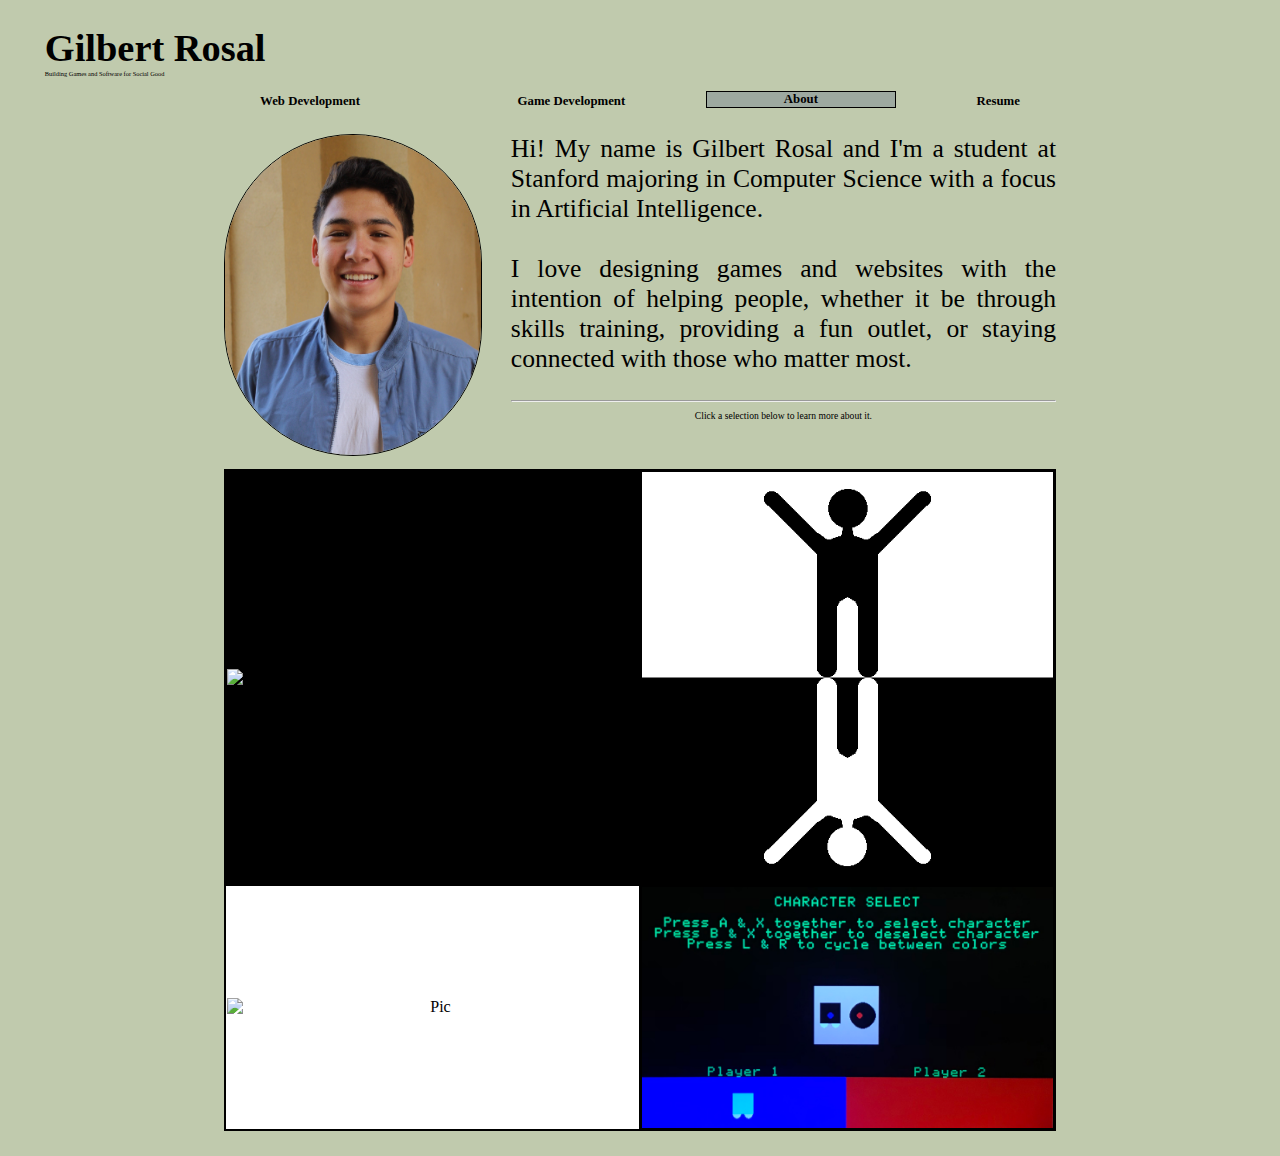
==== index.html @ 30e77e26 "First publication" ====
<!DOCTYPE html>
<html lang="en">
<head>
  <meta charset="UTF-8">
  <meta name="description" content="All about Gilbert Rosal">
  <meta name="keywords" content="Gilbert, Rosal, game, design, game design, coding">
  <meta name="author" content="John Doe">
  <meta name="viewport" content="width=device-width, initial-scale=1.0">
  <title>Gilbert Rosal</title>
  <link rel="stylesheet" href="gilbert_rosal.css">
  <script>
  function openTab(evt, tabName) {
    var i, tabcontent, tablinks, videos;

    videos = document.getElementsByTagName("video");
    for (i = 0; i < videos.length; i++) videos[i].pause();

    tabcontent = document.getElementsByClassName("tab");
    for (i = 0; i < tabcontent.length; i++) {
      tabcontent[i].style.display = "none";
    }

    tablinks = document.getElementsByClassName("links");
    for (i = 0; i < tablinks.length; i++) {
        tablinks[i].className = tablinks[i].className.replace(" active", "");
    }

    document.getElementById(tabName).style.display = "block";
    for (i = 0; i < tablinks.length; i++) {
        if (tablinks[i].className.includes(tabName)) tablinks[i].className += " active";
    }

  }

function openInternal(evt, internalName) {
  // Declare all variables
  var i, tabcontent, tablinks, videos;

  videos = document.getElementsByTagName("video");
  for (i = 0; i < videos.length; i++) videos[i].pause();

  // Get all elements with class="tabcontent" and hide them
  tabcontent = document.getElementsByClassName("internaltabcontent");
  for (i = 0; i < tabcontent.length; i++) {
    tabcontent[i].style.display = "none";
  }

  // Get all elements with class="tablinks" and remove the class "active"
  tablinks = document.getElementsByClassName("internallink");
  for (i = 0; i < tablinks.length; i++) {
    tablinks[i].className = tablinks[i].className.replace(" active", "");
  }

  // Show the current tab, and add an "active" class to the button that opened the tab
  document.getElementById(internalName).style.display = "block";
  for (i = 0; i < tablinks.length; i++) {
        if (tablinks[i].className.includes(internalName)) {
          tablinks[i].className += " active";
          if (document.getElementById(internalName+'vid') != null) document.getElementById(internalName+'vid').play();
        }
  }
}

function openBoth(event, tabName, internalName) {
  openTab(event, tabName);
  openInternal(event, internalName);
}
  </script>
</head>
<!--------------------------------------------- HEAD --------------------------------------------------------------- -->
<body>
  <header>
    <a class="links name" onclick="openTab(event, 'about')" id="defaultOpen">Gilbert Rosal</a>
    <div id="cap">Building Games and Software for Social Good</div>
  </header>
  <nav>
    <ul>
      <li><a class="links info webDevelopment" onclick="openTab(event, 'webDevelopment')">Web Development</a></li>
      <li><a class="links info gameDevelopment" onclick="openTab(event, 'gameDevelopment')">Game Development</a></li>
      <li><a class="links info about" onclick="openTab(event, 'about')" style="display:block;">About</a></li>
      <li><a class="links info resume" onclick="openTab(event, 'resume')">Resume</a></li>
    </ul>
  </nav>
  <section id="about" class="tab">
    <p>
      <img class="mainpic" src="images/Gilbert_Rosal_photo.jpg" alt="A picture of Gilbert Rosal">
      Hi! My name is Gilbert Rosal and I'm a student at Stanford majoring in Computer Science
      with a focus in Artificial Intelligence.
      <br><br>
      I love designing games and websites with the intention of helping people, whether it be
      through skills training, providing a fun outlet, or staying connected with those who matter most.
    </p>
    <hr>
    <div style="font-size: 0.75vw; font-family:'Verdana';text-align:center;">Click a selection below to learn more about it.</div>
    <table>
      <tr>
        <td onclick="openBoth(event, 'gameDevelopment', 'blueshot')"><img src="images/blueshot.png" class="preview" alt="Pic"></td>
        <td onclick="openBoth(event, 'gameDevelopment', 'coin')"><img src="images/coin.png" class="preview" alt="Pic"></td>
      </tr>
      <tr>
        <td onclick="openBoth(event, 'webDevelopment', 'programsheet')" style="background-color:white;"><img src="images/ProgramSheet.png" class="preview" alt="Pic"></td>
        <td onclick="openBoth(event, 'gameDevelopment', 'supercs107e')"><img src="images/superStanford.jpg" class="preview" alt="Pic"></td>
      </tr>
    </table>
  </section>
  <section id="webDevelopment" class="tab">
    <div class="internaltab">
      <button class="internallink programsheet" onclick="openInternal(event, 'programsheet')">Program Sheet</button>
      <button class="internallink eve" onclick="openInternal(event, 'eve')">EVE</button>
      <button class="internallink ecc" onclick="openInternal(event, 'ecc')">ECC</button>
    </div>
    <div id="programsheet" class="internaltabcontent">
      <div class="website">
        <iframe src="websites/Final.html"></iframe>
      </div>
      <div class="desc">
        This program sheet helps Stanford students planning to enter A.I. plan the classes they will take through their
        four years at Stanford. The website was drafted on behalf of Stanford as they were looking for a better way
        for students to develop their 4-year plans.<br>
        <br>
        The website uses a drag and drop interface that informs students of any incomplete prerequisites when a class
        is selected, any classes that follow a planned class, any classes the student gets credit for from AP/IB tests,
        and any outstanding degree requirements. Users click the selector, select a class, and can then drag that class
        into the available time based on whether it is offered and whether all prerequisites have been satisfied.
      </div>
    </div>
    <div id="eve" class="internaltabcontent">
      <div class="website">
        <iframe src="https://cdn.embedly.com/widgets/media.html?src=https%3A%2F%2Fc.simmer.io%2Fstatic%2FunityFrame%2Findex.html%3Furl%3Dhttps%253A%252F%252Fsimmercdn.com%252Funity%252FPZHZuMH9F7MUl3JndiQwsXqkYdZ2%252Fcontent%252F0b6ea978-04a2-a0ef-ca82-b8bcc5371b04%26imagePath%3Dscreens%2F0.png&url=https%3A%2F%2Fsimmer.io%2F%40erawn%2Fp2ee-v2&image=https%3A%2F%2Fsimmercdn.com%2Funity%2FPZHZuMH9F7MUl3JndiQwsXqkYdZ2%2Fcontent%2F0b6ea978-04a2-a0ef-ca82-b8bcc5371b04%2Fscreens%2F0.png&key=a19fcc184b9711e1b4764040d3dc5c07&type=text%2Fhtml&schema=simmer">
        </iframe>
      </div>
      <div class="desc">
        In a group of 3, we designed an explorable explainer to help users clarify the dichotomy between the environment
        and the economy. More often than not, these two things are seen as opposite ends of a spectrum and with this
        explainer, we hope to debunk that myth to show that the two can mutually coexist.<br>
        <br>
        As users select different policies, they can see the percent change each policy has on different factors. These
        percent changes are based on research referenced in the larger <a href="https://medium.com/design-for-understanding-cs-247i-fall-2019/climate-and-the-economy-470d5c4278c9">
        article</a> this explainer was attached to. The user can then click on the effects tab that fades in to learn more.
      </div>
    </div>
    <div id="ecc" class="internaltabcontent">
      <div class="website">
        <iframe src="https://erawn6.wixsite.com/enviro-econ"></iframe>
      </div>
      <div class="desc">
        Following the development of EVE, my group and I developed a website titled "The Economics of Climate Change" or
        ECC for short. This website's goal was to further break the perceived dichotomy between the environment and economy.
        This website equips users with tools to see research and news to break the myth, followed by opportunities to take action afterwards.<br>
        <br>
        The write-up explains the design steps that were taken to create the website including our content strategy and
        message architecture break downs. It also includes a review of preliminary research that looked at an average
        user's mental model of our topic to generate intuitive navigation links.<br>
        <br>
        The full write-up is accessible
        <a target="_blank" href="https://medium.com/@erawn/the-economics-of-climate-change-7a186cf1a454">here</a>
        and the full website is accessible
        <a target="_blank" href="https://erawn6.wixsite.com/enviro-econ">here</a>.
      </div>
    </div>
  </section>
  <section id="gameDevelopment" class="tab">
    <div class="internaltab">
      <button class="internallink blueshot" onclick="openInternal(event, 'blueshot')">Blueshot</button>
      <button class="internallink supercs107e" onclick="openInternal(event, 'supercs107e')">Super CS107E</button>
      <button class="internallink coin" onclick="openInternal(event, 'coin')">Coin</button>
    </div>
    <div id="blueshot" class="internaltabcontent">
      <div class="internalvid">
        <video id="blueshotvid" loop controls>
          <source src="videos/blueshot.mp4" type="video/mp4">
          Your browser does not support mp4s.
        </video>
        <hr>
        <div class="internaltxt">
          Blueshot is a 2-player cooperative game where players can connect over the internet to battle incoming waves
          of enemies. Each player can either see the color of an enemy (red, green, blue) or cannot see the color. If
          the player cannot see the color, then that enemy is trying to kill them. That player must kill the enemy
          before it reaches them by shooting it with the correct color. The teammate is the player who can see the
          enemies color. Using a ping, the teammate must then communicate to the player being chased what color the
          enemy is. <br>
          <br>
          This game was the final project for the class "Neuroplasticity and Musical Gaming". The game's goal is to
          train users in two important skills: empathizing and low-level object formation. Firstly, by forcing users to experience
          running and communicating, we hope to generate a better ability to empathize with struggle. Secondly, by creating
          an association between sound and object, we hope to improve the response of brain cells that attach meaning to sound.<br>
          <br>
          The game was made using Unity in a group of 4, with version control handled through Unity. I was in charge of
          managing enemies, audio (both production and scripting), and bug-fixing networking issues.

        </div>
      </div>
    </div>
    <div id="supercs107e" class="internaltabcontent">
      <div class="internalvid">
        <video id="supercs107evid" loop controls muted>
          <source src="videos/supercs107e.mp4" type="video/mp4">
          Your browser does not support mp4s.
        </video>
        <hr>
        <div class="internaltxt">
          Super CS107E is a 2-player fighting game that draws heavy inspiration from Nintendo's Super Smash Brothers.
          In this game, each player selects a character then must fight the other until they deplete their opponent's
          health bar. <br>
          <br>
          It was made in a group of two in a Unix command line with version control managed through Github.
          The game was made from scratch on a Raspberry Pi using a self-made graphics library in C. The game uses
          Gamecube Remotes as the players' controllers with scripts made in C and assembly. <br>
          <br>
          The code for the game is available <a href="https://github.com/rosalg/projects/tree/master/SuperSmashCS107E">here</a>.
        </div>
      </div>
    </div>
    <div id="coin" class="internaltabcontent">
      <div class="internalvid">
        <video id="coinvid" loop controls muted>
          <source src="videos/coin.mp4" type="video/mp4">
          Your browser does not support mp4s.
        </video>
      </div>
      <hr>
      <div class="internaltxt">
        Coin: A Tale of Two Sides is a self-made single-player puzzle game available on the
        <a id="appstorelink" href="https://apps.apple.com/us/app/coin-a-tale-of-two-sides/id1506452163">iOS app store</a> for free.
        Users are confronted with the challenge of bringing both characters to the exit <span style="font-weight:bold;">at the same time</span>.
        The difficulty lies in the character movement and stage layout: whenever one character moves, the other must move as well, forcing users
        to think about how the actions of one can affect the other's ability to reach the exit. Users move the characters by dragging
        the joystick on the left to move left and right and the button on the right to jump. <br>
        <br>
        The game was made using Unity and all music, sound effects, and artwork were made by myself. Unity was self taught. <br>
        <br>
        I also made this game with the intention of it being a serious game that makes commentary through subtext and
        a user's puzzle solving process. This is because the user must consider both character's perspectives to reach
        some common goal. Through this subtle communication, I aim to improve users' empathy and ability to communicate
        with people of differing perspectives.<br>
        <br>
        The code for the game is available <a href="https://github.com/rosalg/projects/tree/master/Coin/Assets/Scripts">here</a>.
      </div>
    </div>
  </section>
  <section id="resume" class="tab">
    <div style="text-align:center;">
      <img src="images/resume.png" alt="Resume" width="50%" border="1px solid black">
    </div>
  </section>
  <script>
    document.getElementById("defaultOpen").click();
  </script>
</body>
<!--------------------------------------------- BODY --------------------------------------------------------------- -->

</html>
---- gilbert_rosal.css ----
body {
    margin: 1vw 2.5vw;
    padding: 1vw;
    background-color: #C0CAAD;
}

/* ----------------- HEADER SECTION ------------------------*/

header {
    font-family: "Verdana";
}

#cap {
    font-size: 0.5vw;
}

.name {
    font-size: 3.0vw;
    font-weight: bold;
}

/* ----------------- NAV SECTION --------------------------*/

nav {
    margin: 1vw 0 1vw 0;
}

ul {
    font-family: "Verdana";
    list-style-type: none;
    text-align: center;
    margin: 0;
    padding: 0;
}

li {
    display: inline-block;
    vertical-align: middle;
}

.links:visited, .links:link {
    color: #000000;
    text-decoration: none;
}

.links:hover {
    color: #000000;
    background-color: #9DA9A0;
    text-decoration: none;
    opacity: 0.5;
}

.links:active {
    opacity: 0;
}

.info {
    font-size: 1vw;
    padding: 0vw 6vw;
    font-weight: bold;
}

.active {
    background-color: #9DA9A0;
    border: 1px solid black;
}

/* ----------------- ABOUT SECTION --------------------------*/

.mainpic {
    width: 20vw;
    height: 25vw;
    float: left;
    margin-right: 2.25vw;
    margin-bottom: 1vw;
    border-radius: 50vw;
    border: 0.1vw solid black;
}

section {
    margin: 0 14vw;
}

.tab {
    display: none;
    animation: fadeEffect 1s;
}

@keyframes fadeEffect {
    from {opacity: 0;}
    to {opacity: 1;}
}

.tab p {
    font-family: "Verdana";
    font-size: 2vw;
    text-align: justify;
}

table {
    width: 100%;
    background-color: black;
    text-align: center;
    font-family: "Verdana";
}

td {
    width: 50%;
}

td:hover {
    animation: fadeEffectTwo 0.5s;
    opacity: 0.5;
}

.preview {
    display: block;
    width: 100%;
}

@keyframes fadeEffectTwo {
    from {opacity: 1;}
    to {opacity: 0.5;}
}

/* ----------------- GAME/WEB DEV SECTION --------------------------*/
.internaltab {
  overflow: hidden;
  margin-top: 2vw;
  border: 1px solid black;
  background-color: #C0CAAD;
}

.internaltab button {
  background-color: inherit;
  float: left;
  border: none;
  outline: none;
  cursor: pointer;
  padding: 1vw 1vw;
  transition: 0.3s;
  font-size: 1.5vw;
  font-weight: bold;
}

.internaltab button:hover {
  animation: grow 0.25s;
  font-size: 1.55vw;
}

@keyframes grow {
    from{font-size:1.5vw;}
    to{font-size:1.55vw;}
}

.internaltab button.active {
  background-color: #9DA9A0;
}

.internaltabcontent {
    display: none;
    border: 1px solid black;
}

.internaltabcontent .internalvid {
    padding: 1vw 0;
    text-align: center;
}

.internaltabcontent .internaltxt {
    text-align: justify;
    font-size: 1vw;
    font-family: "Verdana";
    padding: 1vw;
}

video {
    width: 50%;
    height: auto;
    border: 1px solid black;
    border-radius: 10px;
}

#appstorelink:hover {
    background-color: #9DA9A0;
}

.website {
    float: left;
    width: 80%;
    height: 800px;
}

.desc {
    float: left;
    width: 20%;
    height: 800px;
    font-family: "Verdana";
    font-size: 0.75vw;
    padding: 1vw 2vw;
    box-sizing: border-box;
    border-style: solid;
    border-width: 0 1px 1px 0;
    border-color: black;
}

.website iframe, .website img{
    height: 800px;
    width: 100%;
    border-style: solid;
    border-width: 0 0 1px 1px;
    border-color: black;
}

.website img:hover {
    opacity: 0.5;
}
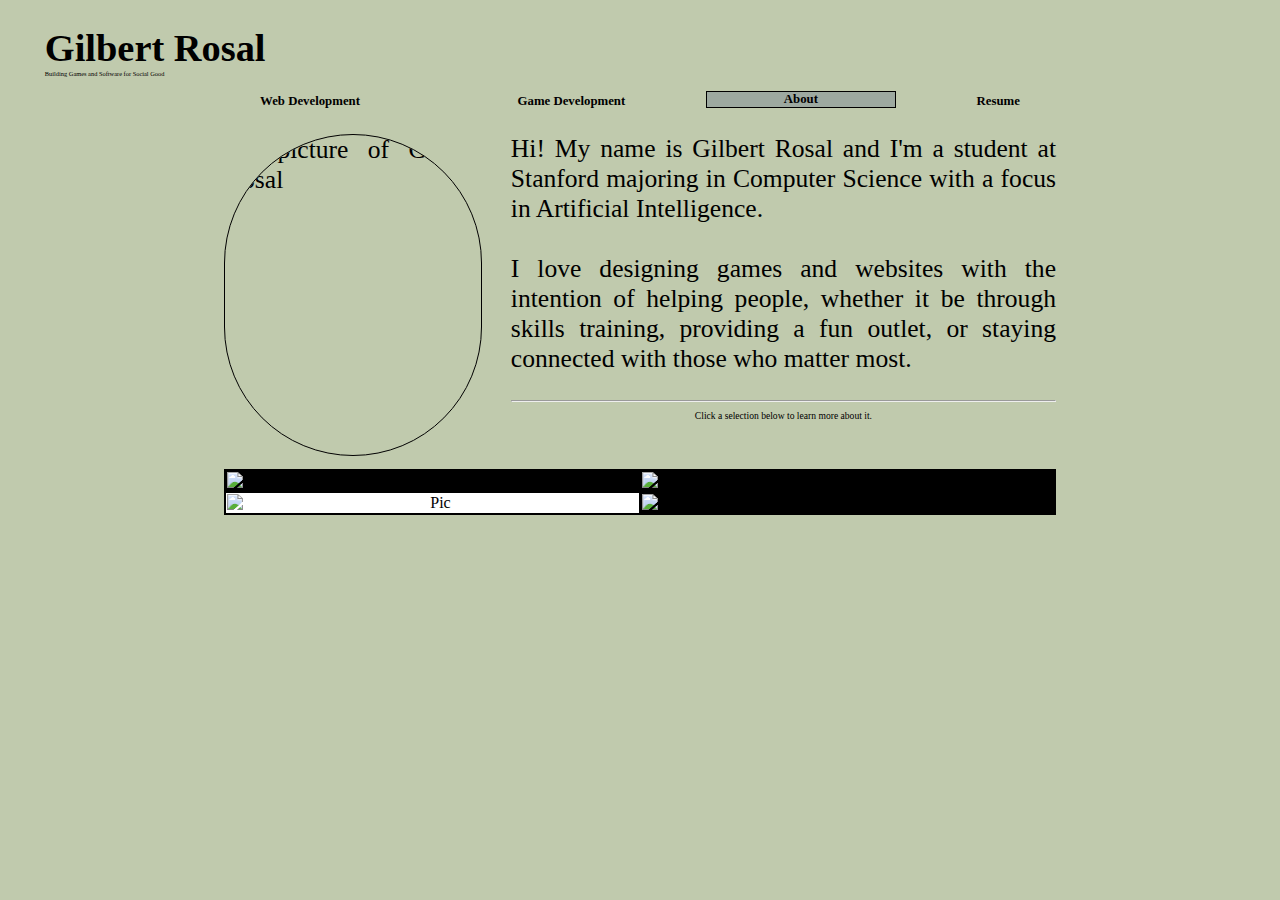
==== commit ef87dfe5: "CSS test" ====
--- a/index.html
+++ b/index.html
@@ -7,7 +7,7 @@
   <meta name="author" content="John Doe">
   <meta name="viewport" content="width=device-width, initial-scale=1.0">
   <title>Gilbert Rosal</title>
-  <link rel="stylesheet" href="gilbert_rosal.css">
+  <link rel="stylesheet" type="text/css" href="css/gilbert_rosal.css">
   <script>
   function openTab(evt, tabName) {
     var i, tabcontent, tablinks, videos;
--- a/css/gilbert_rosal.css
+++ b/css/gilbert_rosal.css
@@ -0,0 +1,217 @@
+body {
+    margin: 1vw 2.5vw;
+    padding: 1vw;
+    background-color: #C0CAAD;
+}
+
+/* ----------------- HEADER SECTION ------------------------*/
+
+header {
+    font-family: "Verdana";
+}
+
+#cap {
+    font-size: 0.5vw;
+}
+
+.name {
+    font-size: 3.0vw;
+    font-weight: bold;
+}
+
+/* ----------------- NAV SECTION --------------------------*/
+
+nav {
+    margin: 1vw 0 1vw 0;
+}
+
+ul {
+    font-family: "Verdana";
+    list-style-type: none;
+    text-align: center;
+    margin: 0;
+    padding: 0;
+}
+
+li {
+    display: inline-block;
+    vertical-align: middle;
+}
+
+.links:visited, .links:link {
+    color: #000000;
+    text-decoration: none;
+}
+
+.links:hover {
+    color: #000000;
+    background-color: #9DA9A0;
+    text-decoration: none;
+    opacity: 0.5;
+}
+
+.links:active {
+    opacity: 0;
+}
+
+.info {
+    font-size: 1vw;
+    padding: 0vw 6vw;
+    font-weight: bold;
+}
+
+.active {
+    background-color: #9DA9A0;
+    border: 1px solid black;
+}
+
+/* ----------------- ABOUT SECTION --------------------------*/
+
+.mainpic {
+    width: 20vw;
+    height: 25vw;
+    float: left;
+    margin-right: 2.25vw;
+    margin-bottom: 1vw;
+    border-radius: 50vw;
+    border: 0.1vw solid black;
+}
+
+section {
+    margin: 0 14vw;
+}
+
+.tab {
+    display: none;
+    animation: fadeEffect 1s;
+}
+
+@keyframes fadeEffect {
+    from {opacity: 0;}
+    to {opacity: 1;}
+}
+
+.tab p {
+    font-family: "Verdana";
+    font-size: 2vw;
+    text-align: justify;
+}
+
+table {
+    width: 100%;
+    background-color: black;
+    text-align: center;
+    font-family: "Verdana";
+}
+
+td {
+    width: 50%;
+}
+
+td:hover {
+    animation: fadeEffectTwo 0.5s;
+    opacity: 0.5;
+}
+
+.preview {
+    display: block;
+    width: 100%;
+}
+
+@keyframes fadeEffectTwo {
+    from {opacity: 1;}
+    to {opacity: 0.5;}
+}
+
+/* ----------------- GAME/WEB DEV SECTION --------------------------*/
+.internaltab {
+  overflow: hidden;
+  margin-top: 2vw;
+  border: 1px solid black;
+  background-color: #C0CAAD;
+}
+
+.internaltab button {
+  background-color: inherit;
+  float: left;
+  border: none;
+  outline: none;
+  cursor: pointer;
+  padding: 1vw 1vw;
+  transition: 0.3s;
+  font-size: 1.5vw;
+  font-weight: bold;
+}
+
+.internaltab button:hover {
+  animation: grow 0.25s;
+  font-size: 1.55vw;
+}
+
+@keyframes grow {
+    from{font-size:1.5vw;}
+    to{font-size:1.55vw;}
+}
+
+.internaltab button.active {
+  background-color: #9DA9A0;
+}
+
+.internaltabcontent {
+    display: none;
+    border: 1px solid black;
+}
+
+.internaltabcontent .internalvid {
+    padding: 1vw 0;
+    text-align: center;
+}
+
+.internaltabcontent .internaltxt {
+    text-align: justify;
+    font-size: 1vw;
+    font-family: "Verdana";
+    padding: 1vw;
+}
+
+video {
+    width: 50%;
+    height: auto;
+    border: 1px solid black;
+    border-radius: 10px;
+}
+
+#appstorelink:hover {
+    background-color: #9DA9A0;
+}
+
+.website {
+    float: left;
+    width: 80%;
+    height: 800px;
+}
+
+.desc {
+    float: left;
+    width: 20%;
+    height: 800px;
+    font-family: "Verdana";
+    font-size: 0.75vw;
+    padding: 1vw 2vw;
+    box-sizing: border-box;
+    border-style: solid;
+    border-width: 0 1px 1px 0;
+    border-color: black;
+}
+
+.website iframe, .website img{
+    height: 800px;
+    width: 100%;
+    border-style: solid;
+    border-width: 0 0 1px 1px;
+    border-color: black;
+}
+
+.website img:hover {
+    opacity: 0.5;
+}
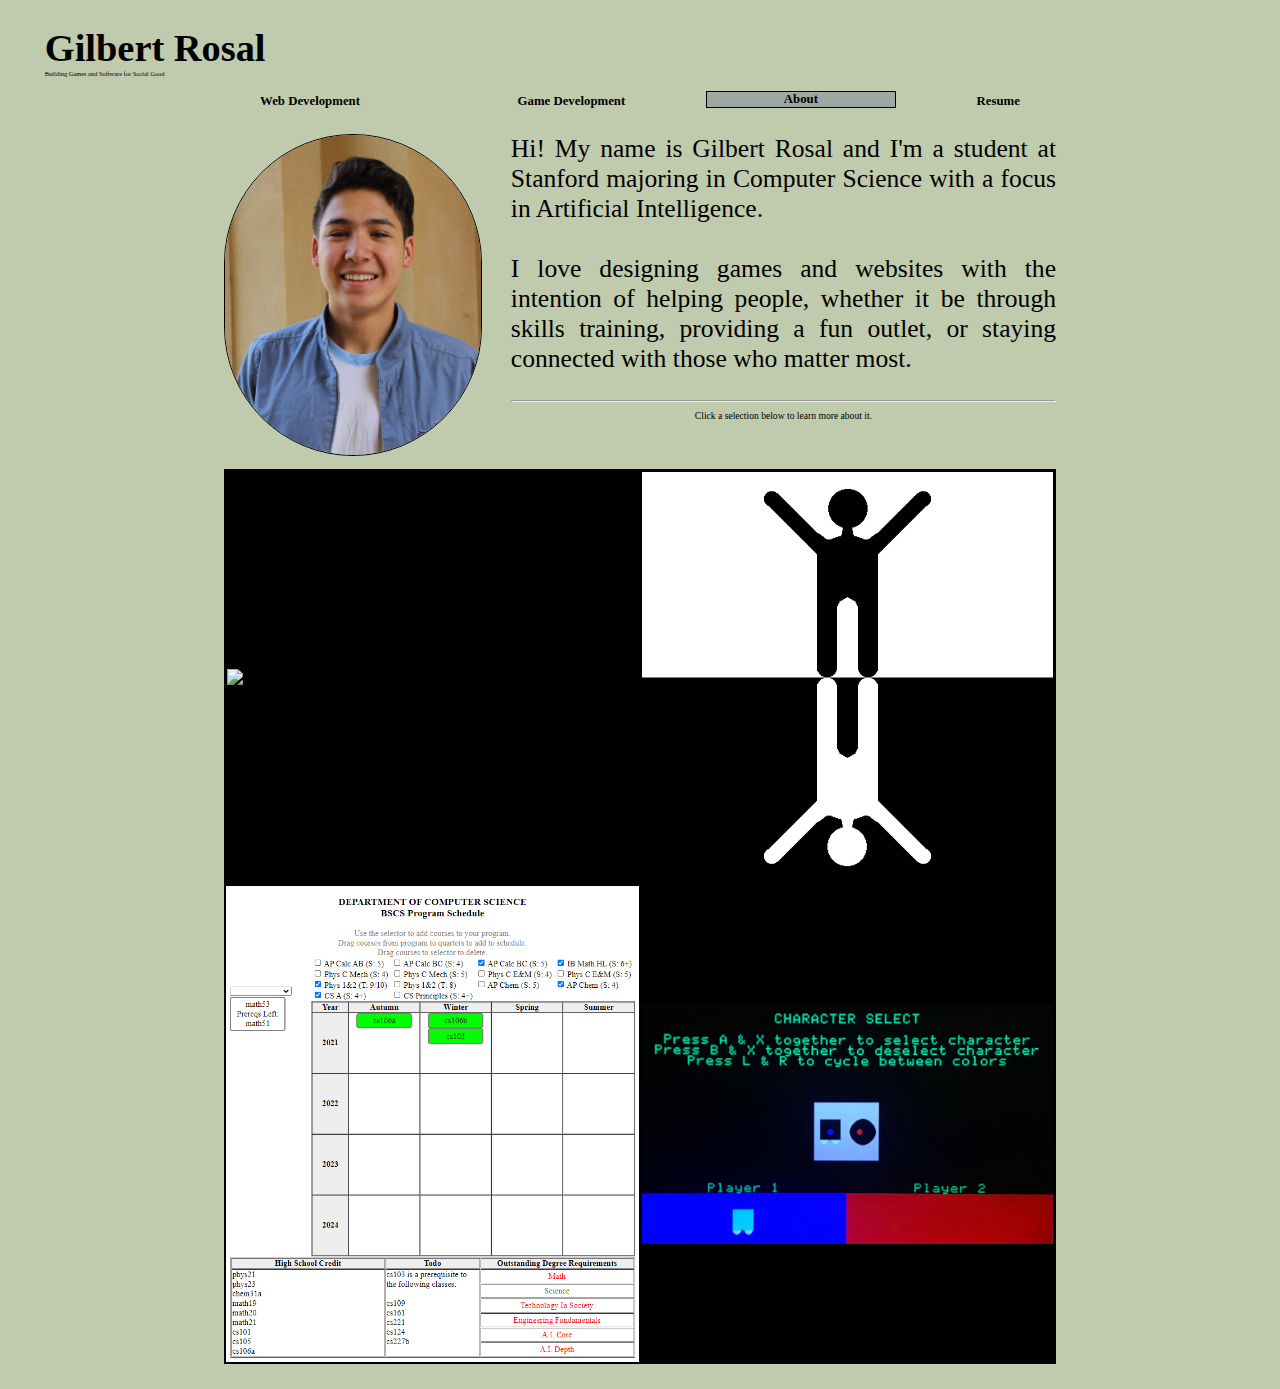
==== commit 566bee2d: "image fix hopefully" ====
--- a/index.html
+++ b/index.html
@@ -98,7 +98,7 @@
         <td onclick="openBoth(event, 'gameDevelopment', 'coin')"><img src="images/coin.png" class="preview" alt="Pic"></td>
       </tr>
       <tr>
-        <td onclick="openBoth(event, 'webDevelopment', 'programsheet')" style="background-color:white;"><img src="images/ProgramSheet.png" class="preview" alt="Pic"></td>
+        <td onclick="openBoth(event, 'webDevelopment', 'programsheet')" style="background-color:white;"><img src="images/ProgramSheet.PNG" class="preview" alt="Pic"></td>
         <td onclick="openBoth(event, 'gameDevelopment', 'supercs107e')"><img src="images/superStanford.jpg" class="preview" alt="Pic"></td>
       </tr>
     </table>
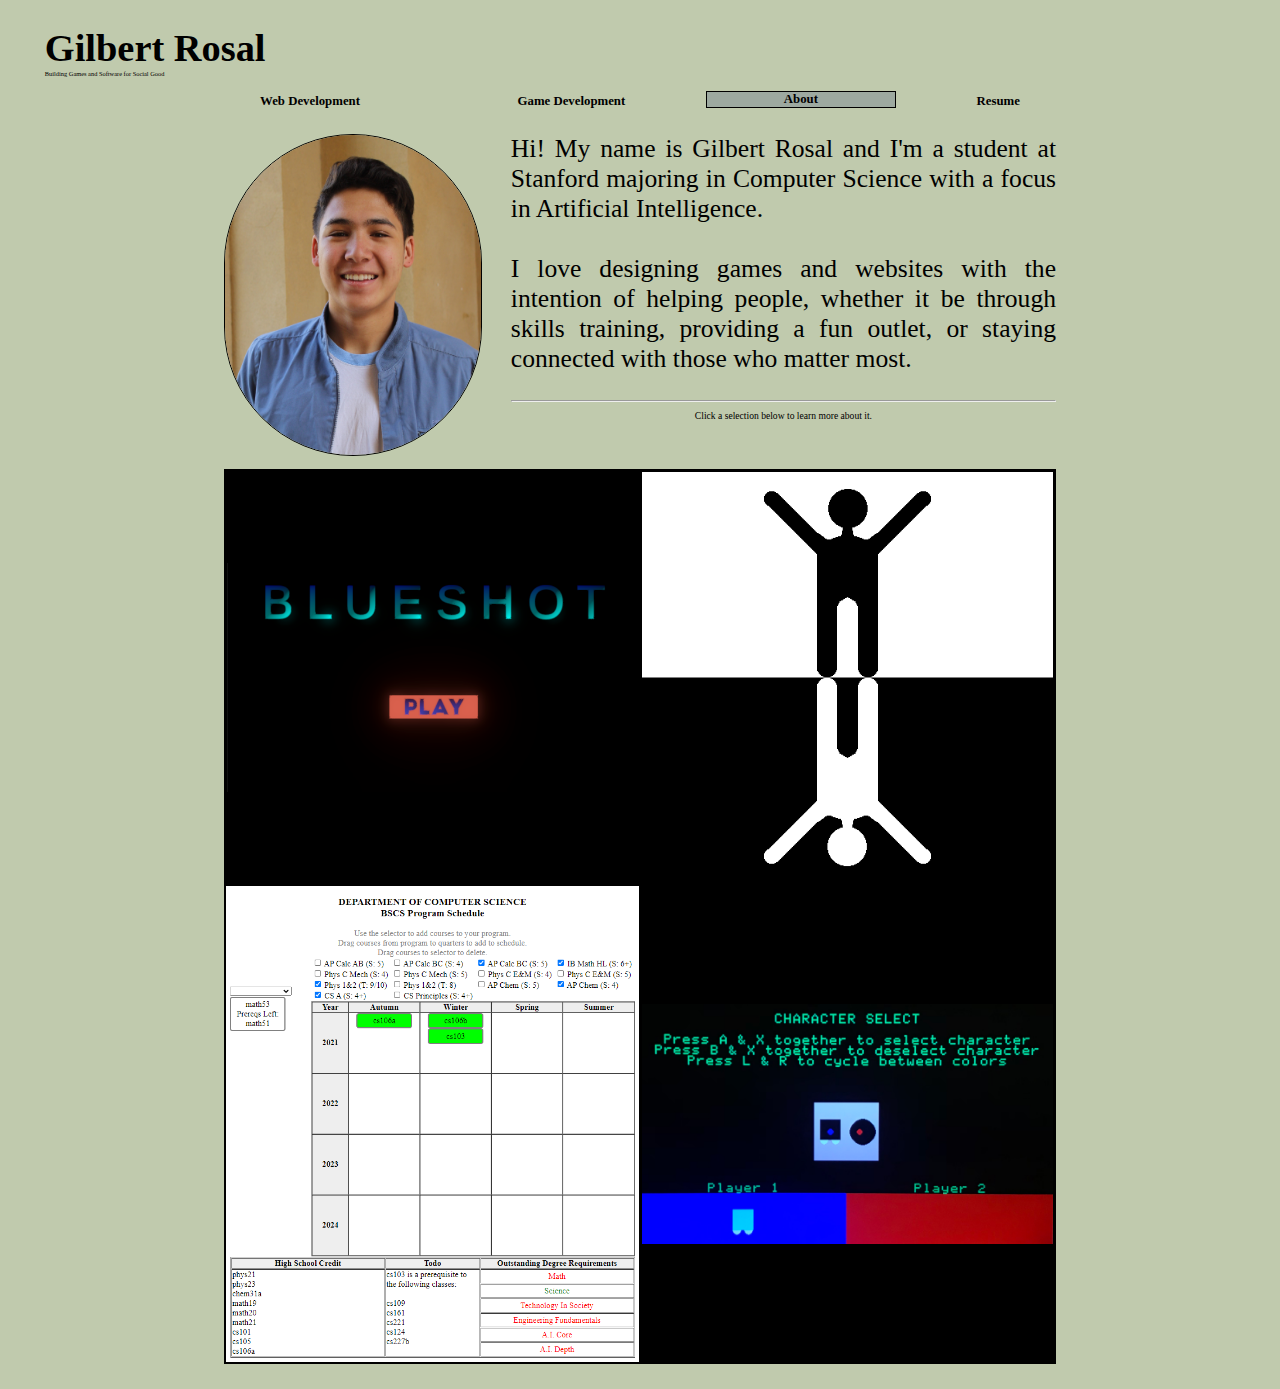
==== commit 0b4525a2: "AH" ====
--- a/index.html
+++ b/index.html
@@ -94,11 +94,11 @@
     <div style="font-size: 0.75vw; font-family:'Verdana';text-align:center;">Click a selection below to learn more about it.</div>
     <table>
       <tr>
-        <td onclick="openBoth(event, 'gameDevelopment', 'blueshot')"><img src="images/blueshot.png" class="preview" alt="Pic"></td>
+        <td onclick="openBoth(event, 'gameDevelopment', 'blueshot')"><img src="images/blueshot.PNG" class="preview" alt="Pic"></td>
         <td onclick="openBoth(event, 'gameDevelopment', 'coin')"><img src="images/coin.png" class="preview" alt="Pic"></td>
       </tr>
       <tr>
-        <td onclick="openBoth(event, 'webDevelopment', 'programsheet')" style="background-color:white;"><img src="images/ProgramSheet.PNG" class="preview" alt="Pic"></td>
+        <td onclick="openBoth(event, 'webDevelopment', 'programsheet')" style="background-color:white;"><img src="images/ProgramSheet.PNG" class="preview" alt="PSPic"></td>
         <td onclick="openBoth(event, 'gameDevelopment', 'supercs107e')"><img src="images/superStanford.jpg" class="preview" alt="Pic"></td>
       </tr>
     </table>
